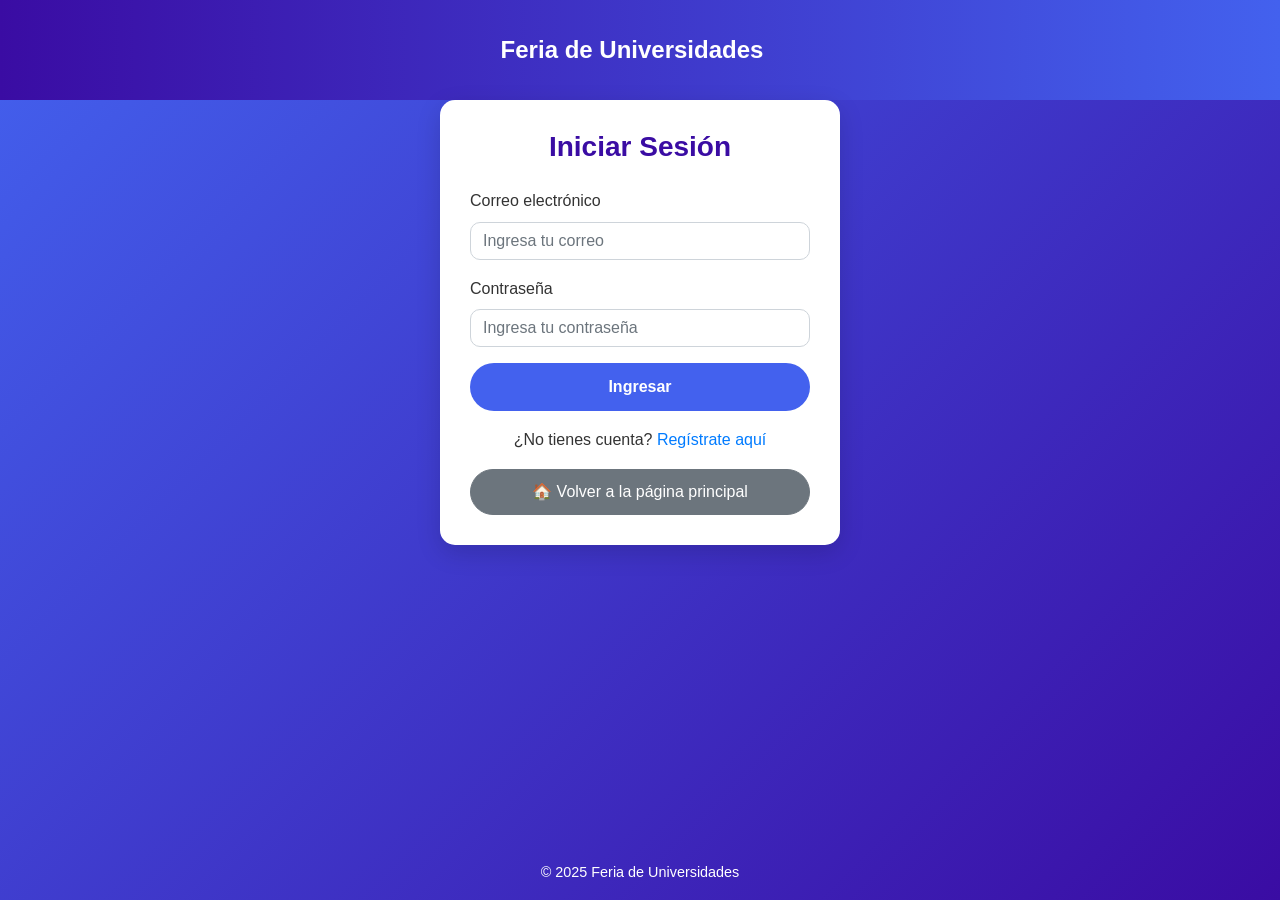
==== login.html @ 07c737be "mori" ====
<!DOCTYPE html>
<html lang="es">
<head>
  <meta charset="utf-8"/>
  <meta name="viewport" content="width=device-width, initial-scale=1"/>
  <title>Iniciar Sesión - Feria de Universidades</title>
  <link rel="stylesheet" href="css/bootstrap.css"/>
  <link rel="stylesheet" href="css/style.css"/>
  <link rel="stylesheet" href="css/responsive.css"/>
  <style>
    /* Fondo degradado */
    body {
      background: linear-gradient(135deg, #4361ee, #3a0ca3);
      min-height: 100vh;
      display: flex;
      flex-direction: column;
      justify-content: center;
    }
    /* Caja de login */
    .login-card {
      background: #fff;
      border-radius: 15px;
      box-shadow: 0 8px 25px rgba(0,0,0,0.15);
      padding: 30px;
      width: 100%;
      max-width: 400px;
      margin: auto;
    }
    .login-card h3 {
      color: #3a0ca3;
      font-weight: 700;
    }
    /* Inputs */
    .form-control {
      border-radius: 10px;
      padding: 12px;
    }
    /* Botones */
    .btn-primary {
      border-radius: 25px;
      padding: 12px;
      font-weight: 600;
      background: #4361ee;
      border: none;
    }
    .btn-primary:hover {
      background: #3a0ca3;
    }
    .btn-secondary {
      border-radius: 25px;
      padding: 10px;
      margin-top: 10px;
    }
    /* Footer */
    .footer_section {
      background: transparent;
      color: #fff;
      margin-top: auto;
    }
  </style>
</head>
<body>
  <!-- Encabezado reducido -->
  <header class="header_section">
    <div class="container text-center py-3">
      <a class="navbar-brand d-flex align-items-center justify-content-center" href="index.html">
        <span style="color:white;">Feria de Universidades</span>
      </a>
    </div>
  </header>

  <!-- Formulario de login -->
  <section>
    <div class="login-card">
      <h3 class="text-center mb-4">Iniciar Sesión</h3>
      <form action="login.php" method="POST">
        <div class="form-group">
          <label for="email">Correo electrónico</label>
          <input type="email" id="email" name="email" class="form-control" placeholder="Ingresa tu correo" required>
        </div>
        <div class="form-group">
          <label for="password">Contraseña</label>
          <input type="password" id="password" name="password" class="form-control" placeholder="Ingresa tu contraseña" required>
        </div>
        <button type="submit" class="btn btn-primary btn-block">Ingresar</button>
      </form>
      <p class="text-center mt-3">
        ¿No tienes cuenta? <a href="register.html">Regístrate aquí</a>
      </p>
      <a href="index.html" class="btn btn-secondary btn-block">🏠 Volver a la página principal</a>
    </div>
  </section>

  <!-- Footer -->
  <footer class="footer_section text-center py-3">
    <p>© 2025 Feria de Universidades</p>
  </footer>
</body>
</html>
---- css/style.css ----
/* ============================= */
/*   Estilos generales           */
/* ============================= */

body {
  font-family: 'Segoe UI', Tahoma, Geneva, Verdana, sans-serif;
  background-color: #f4f6fa;
  color: #333;
  margin: 0;
  padding: 0;
  line-height: 1.6;
}

h1, h2, h3, h4, h5 {
  font-weight: 700;
  color: #2c3e50;
}

p {
  margin-bottom: 1rem;
}

a {
  text-decoration: none;
  transition: 0.3s ease-in-out;
}

a:hover {
  color: #3a0ca3;
}

/* ============================= */
/*   Navbar / Header             */
/* ============================= */

.header_section {
  background: linear-gradient(90deg, #3a0ca3, #4361ee);
  padding: 10px 0;
}

.navbar-brand span {
  font-size: 1.5rem;
  font-weight: bold;
  color: #fff;
}

.navbar-brand img {
  height: 50px;
  width: auto;
}

.navbar-nav .nav-link {
  color: #fff !important;
  margin-right: 15px;
  font-weight: 500;
  transition: color 0.3s;
}

.navbar-nav .nav-link:hover {
  color: #ffd60a !important;
}

.navbar .btn {
  font-weight: 600;
  border-radius: 25px;
  padding: 6px 18px;
}

/* ============================= */
/*   Slider / Hero Section       */
/* ============================= */

.slider_section {
  padding: 100px 20px;
  background: linear-gradient(135deg, #4361ee, #3a0ca3);
  color: #fff;
  text-align: center;
  border-bottom-left-radius: 40px;
  border-bottom-right-radius: 40px;
}

.slider_section h1 {
  font-size: 3rem;
  font-weight: 800;
  margin-bottom: 20px;
}

.slider_section p {
  font-size: 1.2rem;
  max-width: 800px;
  margin: 0 auto;
  background: rgba(0,0,0,0.3);
  padding: 15px;
  border-radius: 10px;
}

/* ============================= */
/*   Bienvenida Section          */
/* ============================= */

.welcome_section {
  padding: 60px 20px;
  background: #ffffff;
  text-align: center;
}

.welcome_section h2 {
  font-size: 2rem;
  margin-bottom: 20px;
  color: #3a0ca3;
}

.welcome_section p {
  max-width: 900px;
  margin: 0 auto;
  font-size: 1.1rem;
  color: #555;
}

/* ============================= */
/*   Servicios / Objetivos       */
/* ============================= */

.service_section {
  padding: 60px 20px;
  background: #f9fafc;
}

.service_section h2 {
  text-align: center;
  margin-bottom: 50px;
  color: #2c3e50;
}

.service_box {
  background: #fff;
  border-radius: 15px;
  padding: 30px 20px;
  text-align: center;
  transition: all 0.3s ease-in-out;
  box-shadow: 0 4px 12px rgba(0,0,0,0.08);
  margin-bottom: 30px;
}

.service_box:hover {
  transform: translateY(-10px);
  box-shadow: 0 10px 25px rgba(0,0,0,0.15);
}

.service_box i {
  font-size: 2.5rem;
  color: #3a0ca3;
  margin-bottom: 15px;
}

.service_box h4 {
  color: #3a0ca3;
  margin-bottom: 10px;
}

/* ============================= */
/*   Contacto Section            */
/* ============================= */

.contact_section {
  padding: 60px 20px;
}

.contact_section h2 {
  text-align: center;
  font-size: 2rem;
  margin-bottom: 30px;
  color: #2c3e50;
}

.contact_section .card {
  border-radius: 15px;
  border: none;
  box-shadow: 0 6px 18px rgba(0,0,0,0.1);
  background: #ffffff;
  padding: 20px;
  text-align: center;
}

.contact_section ul {
  list-style: none;
  padding: 0;
}

.contact_section li {
  font-size: 1rem;
  margin-bottom: 10px;
}

/* ============================= */
/*   Footer                      */
/* ============================= */

.footer_bg {
  background: #3a0ca3;
  color: #fff;
  padding: 20px 0;
  text-align: center;
}

.footer_section p {
  margin: 0;
  font-size: 0.9rem;
}
---- css/responsive.css ----
/* ============================= */
/*   Responsive Feria Universidades v2 */
/* ============================= */

/* Pantallas grandes */
@media (min-width: 1200px) {
  .container { max-width: 1140px; }
}

/* Tablets y pantallas medianas */
@media (max-width: 992px) {
  .slider_section {
    padding: 70px 20px;
  }
  .slider_section h1 {
    font-size: 2.2rem;
  }
  .slider_section p {
    font-size: 1rem;
  }

  .service_box {
    margin-bottom: 20px;
  }

  .navbar-nav .nav-link {
    margin-right: 0;
    margin-bottom: 10px;
    text-align: center;
  }
}

/* Celulares (pantallas pequeñas) */
@media (max-width: 768px) {
  .navbar-brand span {
    font-size: 1.1rem;
  }
  .slider_section h1 {
    font-size: 1.8rem;
  }
  .slider_section p {
    font-size: 0.95rem;
    padding: 10px;
  }

  .welcome_section h2,
  .service_section h2,
  .contact_section h2 {
    font-size: 1.5rem;
  }

  .service_box {
    padding: 20px 15px;
  }

  .contact_section .card {
    padding: 15px;
  }
}

/* Teléfonos muy pequeños */
@media (max-width: 576px) {
  .slider_section {
    padding: 50px 15px;
  }
  .slider_section h1 {
    font-size: 1.5rem;
  }
  .slider_section p {
    font-size: 0.85rem;
  }

  .service_box i {
    font-size: 2rem;
  }
  .service_box h4 {
    font-size: 1.1rem;
  }

  .contact_section li {
    font-size: 0.9rem;
  }
}

/* Ajustes extra pequeños */
@media (max-width: 400px) {
  .navbar-brand img {
    height: 35px;
  }
  .navbar-brand span {
    font-size: 0.9rem;
  }
  .slider_section h1 {
    font-size: 1.2rem;
  }
}
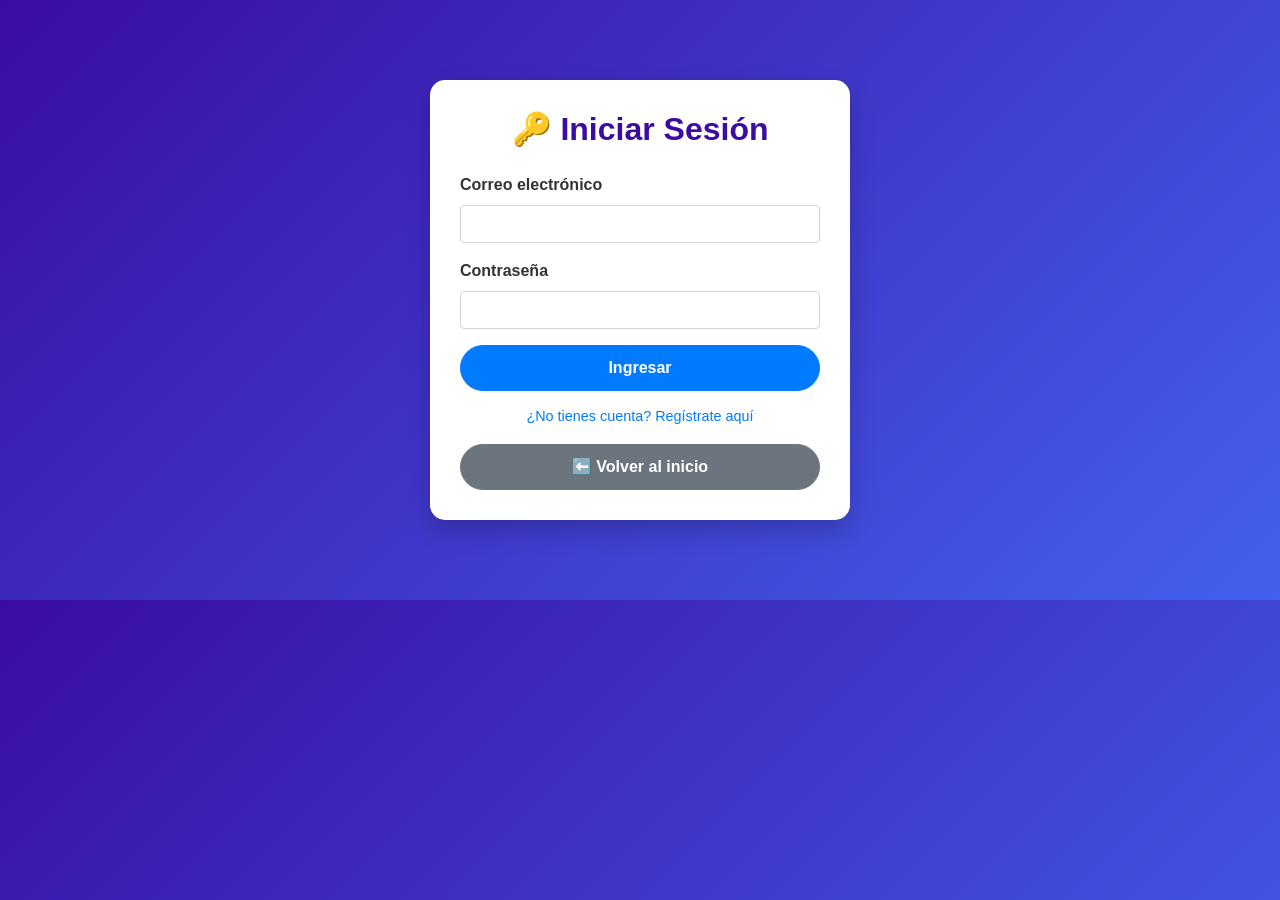
==== commit f5c1f658: "morx2" ====
--- a/login.html
+++ b/login.html
@@ -1,100 +1,66 @@
 <!DOCTYPE html>
 <html lang="es">
 <head>
-  <meta charset="utf-8"/>
-  <meta name="viewport" content="width=device-width, initial-scale=1"/>
+  <meta charset="UTF-8">
   <title>Iniciar Sesión - Feria de Universidades</title>
-  <link rel="stylesheet" href="css/bootstrap.css"/>
-  <link rel="stylesheet" href="css/style.css"/>
-  <link rel="stylesheet" href="css/responsive.css"/>
+  <meta name="viewport" content="width=device-width, initial-scale=1.0">
+  <link rel="stylesheet" href="css/bootstrap.css">
   <style>
-    /* Fondo degradado */
     body {
-      background: linear-gradient(135deg, #4361ee, #3a0ca3);
-      min-height: 100vh;
-      display: flex;
-      flex-direction: column;
-      justify-content: center;
+      background: linear-gradient(135deg, #3a0ca3, #4361ee);
+      font-family: Arial, sans-serif;
     }
-    /* Caja de login */
     .login-card {
+      max-width: 420px;
+      margin: 80px auto;
+      padding: 30px;
       background: #fff;
       border-radius: 15px;
-      box-shadow: 0 8px 25px rgba(0,0,0,0.15);
-      padding: 30px;
-      width: 100%;
-      max-width: 400px;
-      margin: auto;
+      box-shadow: 0 10px 25px rgba(0,0,0,0.2);
     }
-    .login-card h3 {
+    .login-card h2 {
       color: #3a0ca3;
       font-weight: 700;
+      margin-bottom: 25px;
+      text-align: center;
     }
-    /* Inputs */
-    .form-control {
-      border-radius: 10px;
-      padding: 12px;
+    .btn-custom {
+      border-radius: 25px;
+      font-weight: bold;
+      padding: 10px;
     }
-    /* Botones */
-    .btn-primary {
-      border-radius: 25px;
-      padding: 12px;
+    .form-group label {
       font-weight: 600;
-      background: #4361ee;
-      border: none;
+      color: #333;
     }
-    .btn-primary:hover {
-      background: #3a0ca3;
-    }
-    .btn-secondary {
-      border-radius: 25px;
-      padding: 10px;
-      margin-top: 10px;
-    }
-    /* Footer */
-    .footer_section {
-      background: transparent;
-      color: #fff;
-      margin-top: auto;
+    .link-register {
+      display: block;
+      margin-top: 15px;
+      text-align: center;
+      font-size: 0.9rem;
     }
   </style>
 </head>
 <body>
-  <!-- Encabezado reducido -->
-  <header class="header_section">
-    <div class="container text-center py-3">
-      <a class="navbar-brand d-flex align-items-center justify-content-center" href="index.html">
-        <span style="color:white;">Feria de Universidades</span>
-      </a>
-    </div>
-  </header>
 
-  <!-- Formulario de login -->
-  <section>
-    <div class="login-card">
-      <h3 class="text-center mb-4">Iniciar Sesión</h3>
-      <form action="login.php" method="POST">
-        <div class="form-group">
-          <label for="email">Correo electrónico</label>
-          <input type="email" id="email" name="email" class="form-control" placeholder="Ingresa tu correo" required>
-        </div>
-        <div class="form-group">
-          <label for="password">Contraseña</label>
-          <input type="password" id="password" name="password" class="form-control" placeholder="Ingresa tu contraseña" required>
-        </div>
-        <button type="submit" class="btn btn-primary btn-block">Ingresar</button>
-      </form>
-      <p class="text-center mt-3">
-        ¿No tienes cuenta? <a href="register.html">Regístrate aquí</a>
-      </p>
-      <a href="index.html" class="btn btn-secondary btn-block">🏠 Volver a la página principal</a>
-    </div>
-  </section>
+  <div class="login-card">
+    <h2>🔑 Iniciar Sesión</h2>
+    <form action="login.php" method="POST">
+      <div class="form-group">
+        <label>Correo electrónico</label>
+        <input type="email" name="email" class="form-control" required>
+      </div>
+      <div class="form-group">
+        <label>Contraseña</label>
+        <input type="password" name="password" class="form-control" required>
+      </div>
+      <button type="submit" class="btn btn-primary btn-block btn-custom">Ingresar</button>
+      <a href="register.html" class="link-register">¿No tienes cuenta? Regístrate aquí</a>
+    </form>
+    <!-- Botón volver al inicio -->
+    <a href="index.php" class="btn btn-secondary btn-block btn-custom mt-3">⬅️ Volver al inicio</a>
+  </div>
 
-  <!-- Footer -->
-  <footer class="footer_section text-center py-3">
-    <p>© 2025 Feria de Universidades</p>
-  </footer>
 </body>
 </html>
 
@@ -103,3 +69,4 @@
 
 
 
+
